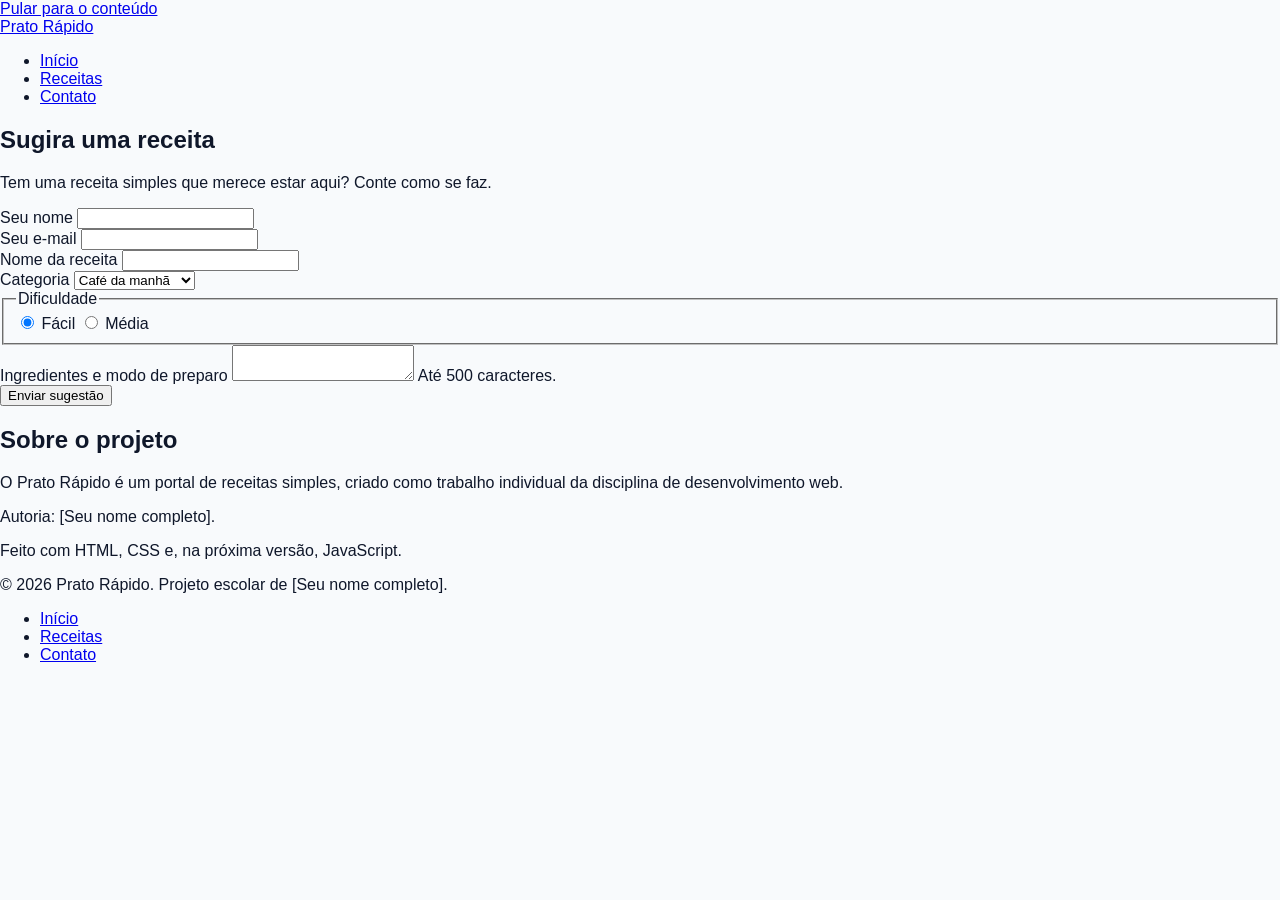
==== contato.html @ 252219af "feat: adicionar arquivo index.html e páginas HTML do site" ====
<!doctype html>
<html lang="pt-BR">
  <head>
    <meta charset="UTF-8" />
    <meta
      name="viewport"
      content="width=device-width, initial-scale=1.0"
    />
    <title>Contato — Prato Rápido</title>
    <meta
      name="description"
      content="Sugira uma receita para o Prato Rápido e conheça o projeto."
    />
    <link
      rel="preconnect"
      href="https://fonts.googleapis.com"
    />
    <link
      rel="preconnect"
      href="https://fonts.gstatic.com"
      crossorigin
    />
    <link
      href="https://fonts.googleapis.com/css2?family=Bricolage+Grotesque:opsz,wght@12..96,500..800&family=DM+Sans:wght@400;500;700&display=swap"
      rel="stylesheet"
    />
    <link
      rel="stylesheet"
      href="/css/global.css"
    />
  </head>
  <body>
    <a
      class="skip-link"
      href="#conteudo"
      >Pular para o conteúdo</a
    >

    <header class="site-header">
      <div class="container header-inner">
        <a
          href="index.html"
          class="logo"
          >Prato Rápido</a
        >
        <nav
          class="main-nav"
          aria-label="Principal"
        >
          <ul>
            <li><a href="index.html">Início</a></li>
            <li><a href="receitas.html">Receitas</a></li>
            <li>
              <a
                href="contato.html"
                aria-current="page"
                >Contato</a
              >
            </li>
          </ul>
        </nav>
      </div>
    </header>

    <main id="conteudo">
      <section
        class="page-head"
        aria-labelledby="contato-titulo"
      >
        <div class="container">
          <h1 id="contato-titulo">Sugira uma receita</h1>
          <p>
            Tem uma receita simples que merece estar aqui? Conte como se faz.
          </p>
        </div>
      </section>

      <section
        class="section section-tight"
        aria-label="Formulário e informações do projeto"
      >
        <div class="container contact-layout">
          <form
            class="contact-form"
            action="#"
            method="post"
          >
            <div class="field">
              <label for="nome">Seu nome</label>
              <input
                type="text"
                id="nome"
                name="nome"
                autocomplete="name"
                required
              />
            </div>

            <div class="field">
              <label for="email">Seu e-mail</label>
              <input
                type="email"
                id="email"
                name="email"
                autocomplete="email"
                required
              />
            </div>

            <div class="field">
              <label for="receita">Nome da receita</label>
              <input
                type="text"
                id="receita"
                name="receita"
                required
              />
            </div>

            <div class="field">
              <label for="categoria">Categoria</label>
              <select
                id="categoria"
                name="categoria"
              >
                <option value="cafe">Café da manhã</option>
                <option value="principais">Pratos principais</option>
                <option value="lanches">Lanches</option>
                <option value="sobremesas">Sobremesas</option>
              </select>
            </div>

            <fieldset class="field">
              <legend>Dificuldade</legend>
              <div class="radio-group">
                <label
                  ><input
                    type="radio"
                    name="dificuldade"
                    value="facil"
                    checked
                  />
                  Fácil</label
                >
                <label
                  ><input
                    type="radio"
                    name="dificuldade"
                    value="media"
                  />
                  Média</label
                >
              </div>
            </fieldset>

            <div class="field">
              <label for="mensagem">Ingredientes e modo de preparo</label>
              <textarea
                id="mensagem"
                name="mensagem"
                maxlength="500"
                required
              ></textarea>
              <span class="field-hint">Até 500 caracteres.</span>
            </div>

            <button
              type="submit"
              class="btn"
            >
              Enviar sugestão
            </button>
          </form>

          <aside
            class="about-box"
            aria-labelledby="sobre-titulo"
          >
            <h2 id="sobre-titulo">Sobre o projeto</h2>
            <p>
              O Prato Rápido é um portal de receitas simples, criado como
              trabalho individual da disciplina de desenvolvimento web.
            </p>
            <p>Autoria: [Seu nome completo].</p>
            <p>Feito com HTML, CSS e, na próxima versão, JavaScript.</p>
          </aside>
        </div>
      </section>
    </main>

    <footer class="site-footer">
      <div class="container footer-inner">
        <p>&copy; 2026 Prato Rápido. Projeto escolar de [Seu nome completo].</p>
        <nav
          class="footer-nav"
          aria-label="Rodapé"
        >
          <ul>
            <li><a href="index.html">Início</a></li>
            <li><a href="receitas.html">Receitas</a></li>
            <li><a href="contato.html">Contato</a></li>
          </ul>
        </nav>
      </div>
    </footer>
  </body>
</html>
---- css/global.css ----
:root {
  --color-background: #f8fafc;
  --color-text: #0f172a;
  --color-primary: #2563eb;
}

html {
  font-size: 100%;
}

body {
  margin: 0;
  color: var(--color-text);
  background-color: var(--color-background);
  font-family: Arial, Helvetica, sans-serif;
}
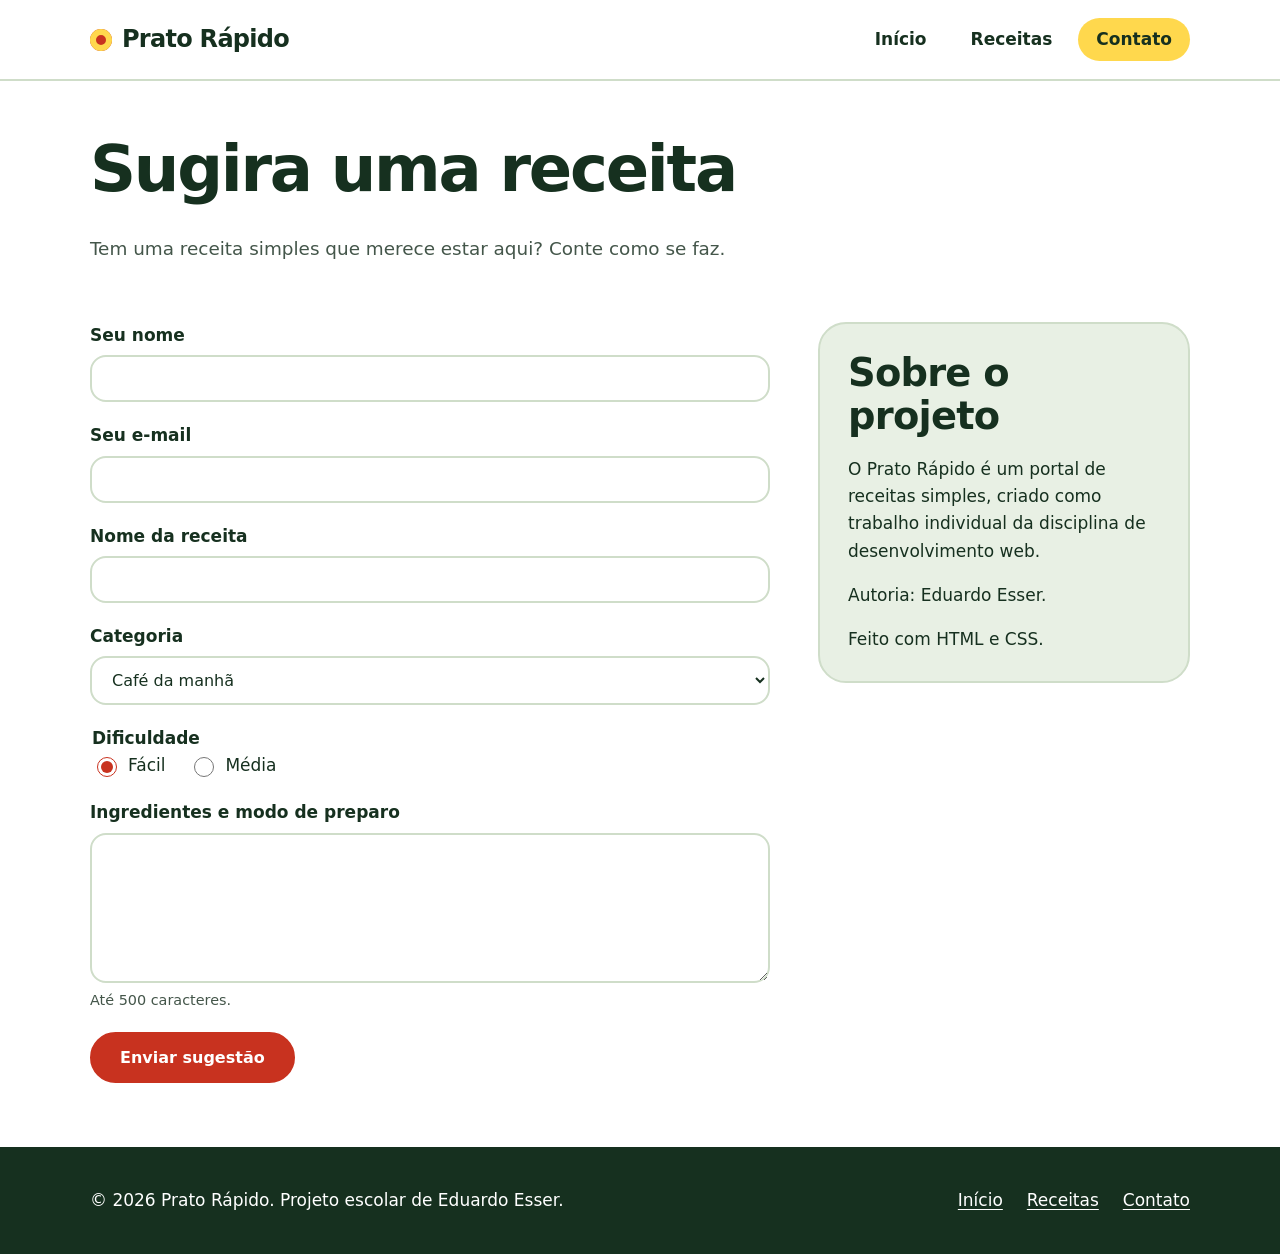
==== commit d9e5906c: "feat: adiciona imagens aos arquivos HTML" ====
--- a/contato.html
+++ b/contato.html
@@ -181,8 +181,8 @@
               O Prato Rápido é um portal de receitas simples, criado como
               trabalho individual da disciplina de desenvolvimento web.
             </p>
-            <p>Autoria: [Seu nome completo].</p>
-            <p>Feito com HTML, CSS e, na próxima versão, JavaScript.</p>
+            <p>Autoria: Eduardo Esser.</p>
+            <p>Feito com HTML e CSS.</p>
           </aside>
         </div>
       </section>
@@ -190,7 +190,7 @@
 
     <footer class="site-footer">
       <div class="container footer-inner">
-        <p>&copy; 2026 Prato Rápido. Projeto escolar de [Seu nome completo].</p>
+        <p>&copy; 2026 Prato Rápido. Projeto escolar de Eduardo Esser.</p>
         <nav
           class="footer-nav"
           aria-label="Rodapé"
--- a/css/global.css
+++ b/css/global.css
@@ -1,16 +1,624 @@
+/* ===========================================================
+   PRATO RÁPIDO — global.css (Versão 1: HTML + CSS)
+   Layouts feitos com Flexbox.
+   =========================================================== */
+
+/* ---------- 1. Tokens ---------- */
 :root {
-  --color-background: #f8fafc;
-  --color-text: #0f172a;
-  --color-primary: #2563eb;
-}
-
-html {
-  font-size: 100%;
+  --leaf: #16301f; /* texto e rodapé */
+  --leaf-soft: #44564a; /* texto secundário */
+  --tomato: #c8321f; /* ações (contraste 5,3:1 com branco) */
+  --tomato-dark: #a82616;
+  --lemon: #ffd84d; /* selo de tempo e dica */
+  --sage: #e8f0e4; /* faixas de fundo */
+  --sage-line: #cfddc9; /* bordas */
+  --white: #ffffff;
+
+  --font-display: 'Bricolage Grotesque', 'Trebuchet MS', system-ui, sans-serif;
+  --font-body: 'DM Sans', system-ui, -apple-system, 'Segoe UI', sans-serif;
+
+  --radius-lg: 28px;
+  --radius-md: 16px;
+  --gap: 24px;
+  --max: 1100px;
+}
+
+/* ---------- 2. Base ---------- */
+*,
+*::before,
+*::after {
+  box-sizing: border-box;
 }
 
 body {
   margin: 0;
-  color: var(--color-text);
-  background-color: var(--color-background);
-  font-family: Arial, Helvetica, sans-serif;
-}
+  font-family: var(--font-body);
+  font-size: 1.0625rem;
+  line-height: 1.6;
+  color: var(--leaf);
+  background: var(--white);
+}
+
+img {
+  max-width: 100%;
+  height: auto;
+  display: block;
+}
+figure {
+  margin: 0;
+}
+ul,
+ol {
+  margin: 0;
+  padding: 0;
+}
+p {
+  margin: 0 0 1em;
+}
+
+h1,
+h2,
+h3,
+h4 {
+  font-family: var(--font-display);
+  line-height: 1.1;
+  letter-spacing: -0.02em;
+  margin: 0 0 0.5em;
+}
+h1 {
+  font-size: clamp(2.3rem, 6vw, 4rem);
+  font-weight: 800;
+  letter-spacing: -0.035em;
+  line-height: 1.02;
+}
+h2 {
+  font-size: clamp(1.7rem, 3.5vw, 2.4rem);
+  font-weight: 700;
+}
+h3 {
+  font-size: 1.35rem;
+  font-weight: 700;
+}
+h4 {
+  font-size: 1.05rem;
+  font-weight: 700;
+  letter-spacing: 0;
+  margin-bottom: 0.35em;
+}
+
+a {
+  color: var(--tomato);
+  text-underline-offset: 3px;
+}
+a:hover {
+  color: var(--tomato-dark);
+}
+
+:focus-visible {
+  outline: 3px solid var(--tomato);
+  outline-offset: 3px;
+  border-radius: 4px;
+}
+
+.container {
+  width: min(100% - 48px, var(--max));
+  margin-inline: auto;
+}
+
+.skip-link {
+  position: absolute;
+  left: 16px;
+  top: -80px;
+  background: var(--leaf);
+  color: var(--white);
+  padding: 10px 16px;
+  border-radius: var(--radius-md);
+  z-index: 100;
+}
+.skip-link:focus {
+  top: 12px;
+  color: var(--white);
+}
+
+/* ---------- 3. Cabeçalho e menu (Flexbox) ---------- */
+.site-header {
+  background: var(--white);
+  border-bottom: 2px solid var(--sage-line);
+}
+.header-inner {
+  display: flex;
+  align-items: center;
+  justify-content: space-between;
+  flex-wrap: wrap;
+  gap: 12px 32px;
+  padding-block: 18px;
+}
+.logo {
+  display: flex;
+  align-items: center;
+  gap: 10px;
+  font-family: var(--font-display);
+  font-weight: 800;
+  font-size: 1.5rem;
+  letter-spacing: -0.03em;
+  color: var(--leaf);
+  text-decoration: none;
+}
+.logo::before {
+  content: '';
+  width: 22px;
+  height: 22px;
+  border-radius: 50%;
+  background: var(--tomato);
+  box-shadow: inset 0 0 0 6px var(--lemon);
+}
+.logo:hover {
+  color: var(--leaf);
+}
+
+.main-nav ul {
+  display: flex;
+  flex-wrap: wrap;
+  gap: 8px;
+  list-style: none;
+}
+.main-nav a {
+  display: block;
+  padding: 8px 18px;
+  border-radius: 999px;
+  font-weight: 700;
+  color: var(--leaf);
+  text-decoration: none;
+  transition: background-color 0.15s ease;
+}
+.main-nav a:hover {
+  background: var(--sage);
+  color: var(--leaf);
+}
+.main-nav a[aria-current='page'] {
+  background: var(--lemon);
+}
+
+/* ---------- 4. Botões ---------- */
+.btn {
+  display: inline-block;
+  padding: 14px 28px;
+  border: 2px solid var(--tomato);
+  border-radius: 999px;
+  background: var(--tomato);
+  color: var(--white);
+  font-family: var(--font-body);
+  font-size: 1rem;
+  font-weight: 700;
+  text-decoration: none;
+  cursor: pointer;
+  transition:
+    background-color 0.15s ease,
+    border-color 0.15s ease;
+}
+.btn:hover {
+  background: var(--tomato-dark);
+  border-color: var(--tomato-dark);
+  color: var(--white);
+}
+
+/* ---------- 5. Hero ---------- */
+.hero {
+  padding-block: 56px 72px;
+}
+.hero-inner {
+  display: flex;
+  align-items: center;
+  gap: 48px;
+}
+.hero-text {
+  flex: 1 1 50%;
+}
+.hero-text p {
+  max-width: 38ch;
+  color: var(--leaf-soft);
+  font-size: 1.2rem;
+}
+.hero-media {
+  flex: 1 1 50%;
+}
+.hero-media img {
+  width: 100%;
+  aspect-ratio: 4 / 3;
+  object-fit: cover;
+  border-radius: var(--radius-lg);
+  background: var(--sage);
+}
+
+/* ---------- 6. Seções ---------- */
+.section {
+  padding-block: 64px;
+}
+.band {
+  background: var(--sage);
+}
+.section-intro {
+  max-width: 56ch;
+  color: var(--leaf-soft);
+  margin-bottom: 40px;
+}
+
+/* ---------- 7. Cards de receita (Flexbox) ---------- */
+.cards {
+  display: flex;
+  flex-wrap: wrap;
+  align-items: flex-start;
+  gap: 48px var(--gap);
+  list-style: none;
+}
+.card {
+  flex: 1 1 300px;
+  max-width: 520px;
+  display: flex;
+  flex-direction: column;
+  background: var(--white);
+  border: 2px solid var(--sage-line);
+  border-radius: var(--radius-lg);
+}
+.card-media {
+  position: relative;
+}
+.card-media img {
+  width: 100%;
+  aspect-ratio: 4 / 3;
+  object-fit: cover;
+  border-radius: calc(var(--radius-lg) - 2px) calc(var(--radius-lg) - 2px) 0 0;
+  background: var(--sage);
+}
+
+/* selo de tempo: elemento de assinatura do portal */
+.badge {
+  position: absolute;
+  left: 20px;
+  bottom: -30px;
+  width: 76px;
+  height: 76px;
+  display: flex;
+  flex-direction: column;
+  align-items: center;
+  justify-content: center;
+  border-radius: 50%;
+  background: var(--lemon);
+  border: 3px solid var(--white);
+  color: var(--leaf);
+  font-size: 0.8rem;
+  font-weight: 700;
+  line-height: 1;
+}
+.badge strong {
+  font-family: var(--font-display);
+  font-size: 1.7rem;
+  font-weight: 800;
+  letter-spacing: -0.03em;
+}
+
+.card-body {
+  display: flex;
+  flex-direction: column;
+  flex: 1;
+  padding: 44px 24px 24px;
+}
+.card-body h3 {
+  margin-bottom: 0.3em;
+}
+.card-body h3 a {
+  color: var(--leaf);
+  text-decoration: none;
+}
+.card-body h3 a:hover {
+  color: var(--tomato);
+  text-decoration: underline;
+}
+.card-body > p {
+  color: var(--leaf-soft);
+}
+
+.meta {
+  display: flex;
+  flex-wrap: wrap;
+  gap: 8px;
+  list-style: none;
+  margin-bottom: 16px;
+}
+.meta li {
+  padding: 4px 12px;
+  border-radius: 999px;
+  background: var(--sage);
+  font-size: 0.9rem;
+  font-weight: 500;
+}
+
+/* ingredientes e preparo (details/summary: HTML puro) */
+details {
+  margin-top: 4px;
+}
+summary {
+  display: inline-block;
+  padding: 10px 20px;
+  border: 2px solid var(--leaf);
+  border-radius: 999px;
+  font-weight: 700;
+  cursor: pointer;
+  list-style: none;
+  transition: background-color 0.15s ease;
+}
+summary::-webkit-details-marker {
+  display: none;
+}
+summary:hover {
+  background: var(--lemon);
+}
+details[open] summary {
+  background: var(--leaf);
+  color: var(--white);
+}
+details[open] summary:hover {
+  background: var(--leaf);
+}
+.recipe-steps {
+  padding-top: 20px;
+}
+.recipe-steps ul,
+.recipe-steps ol {
+  padding-left: 1.3em;
+  margin-bottom: 16px;
+}
+.recipe-steps li {
+  margin-bottom: 6px;
+}
+.recipe-steps li::marker {
+  color: var(--tomato);
+  font-weight: 700;
+}
+
+/* ---------- 8. Categorias (chips) ---------- */
+.chips {
+  display: flex;
+  flex-wrap: wrap;
+  gap: 12px;
+  list-style: none;
+}
+.chips a {
+  display: block;
+  padding: 14px 26px;
+  border: 2px solid var(--leaf);
+  border-radius: 999px;
+  background: var(--white);
+  color: var(--leaf);
+  font-weight: 700;
+  text-decoration: none;
+  transition: background-color 0.15s ease;
+}
+.chips a:hover {
+  background: var(--lemon);
+  color: var(--leaf);
+}
+
+/* ---------- 9. Dica rápida (aside) ---------- */
+.tip {
+  display: flex;
+  align-items: center;
+  gap: 24px;
+  padding: 32px;
+  border-radius: var(--radius-lg);
+  background: var(--lemon);
+}
+.tip h2 {
+  font-size: 1.5rem;
+  margin: 0;
+  flex: 0 0 auto;
+}
+.tip p {
+  margin: 0;
+  flex: 1 1 auto;
+  max-width: 60ch;
+}
+
+/* ---------- 10. Página de receitas ---------- */
+.page-head {
+  padding-block: 56px 32px;
+}
+.page-head p {
+  max-width: 56ch;
+  color: var(--leaf-soft);
+  font-size: 1.15rem;
+}
+.category-nav {
+  padding-bottom: 8px;
+}
+.category-block {
+  padding-block: 40px;
+}
+.category-block + .category-block {
+  border-top: 2px solid var(--sage-line);
+}
+.category-block h2 {
+  margin-bottom: 32px;
+}
+
+/* ---------- 11. Contato (Flexbox) ---------- */
+.contact-layout {
+  display: flex;
+  align-items: flex-start;
+  gap: 48px;
+}
+.contact-form {
+  flex: 1 1 60%;
+}
+.about-box {
+  flex: 1 1 32%;
+  padding: 28px;
+  border: 2px solid var(--sage-line);
+  border-radius: var(--radius-lg);
+  background: var(--sage);
+}
+.about-box p:last-child {
+  margin-bottom: 0;
+}
+
+.field {
+  display: flex;
+  flex-direction: column;
+  gap: 6px;
+  margin-bottom: 20px;
+  border: 0;
+  padding: 0;
+}
+.field label,
+.field legend {
+  font-weight: 700;
+  padding: 0;
+}
+.field input[type='text'],
+.field input[type='email'],
+.field select,
+.field textarea {
+  width: 100%;
+  padding: 12px 16px;
+  border: 2px solid var(--sage-line);
+  border-radius: var(--radius-md);
+  background: var(--white);
+  font-family: var(--font-body);
+  font-size: 1rem;
+  color: var(--leaf);
+}
+.field textarea {
+  min-height: 150px;
+  resize: vertical;
+}
+.field input:hover,
+.field select:hover,
+.field textarea:hover {
+  border-color: var(--leaf-soft);
+}
+.field input:focus,
+.field select:focus,
+.field textarea:focus {
+  outline: 3px solid var(--lemon);
+  border-color: var(--leaf);
+}
+.field-hint {
+  font-size: 0.9rem;
+  color: var(--leaf-soft);
+}
+.radio-group {
+  display: flex;
+  flex-wrap: wrap;
+  gap: 8px 24px;
+}
+.radio-group label {
+  display: flex;
+  align-items: center;
+  gap: 8px;
+  font-weight: 500;
+}
+.radio-group input {
+  width: 20px;
+  height: 20px;
+  accent-color: var(--tomato);
+}
+
+/* ---------- 12. Rodapé ---------- */
+.site-footer {
+  background: var(--leaf);
+  color: var(--white);
+  padding-block: 40px;
+}
+.footer-inner {
+  display: flex;
+  flex-wrap: wrap;
+  justify-content: space-between;
+  align-items: center;
+  gap: 16px 32px;
+}
+.footer-inner p {
+  margin: 0;
+}
+.footer-nav ul {
+  display: flex;
+  flex-wrap: wrap;
+  gap: 8px 24px;
+  list-style: none;
+}
+.site-footer a {
+  color: var(--white);
+  text-underline-offset: 3px;
+}
+.site-footer a:hover {
+  color: var(--lemon);
+}
+.site-footer :focus-visible {
+  outline-color: var(--lemon);
+}
+
+/* ---------- 13. Responsivo ---------- */
+@media (max-width: 900px) {
+  .hero-inner {
+    flex-direction: column;
+    align-items: stretch;
+    gap: 32px;
+  }
+  .contact-layout {
+    flex-direction: column;
+    align-items: stretch;
+  }
+  .tip {
+    flex-direction: column;
+    align-items: flex-start;
+    gap: 12px;
+  }
+}
+
+@media (max-width: 600px) {
+  body {
+    font-size: 1rem;
+  }
+  .container {
+    width: min(100% - 32px, var(--max));
+  }
+  .hero {
+    padding-block: 32px 48px;
+  }
+  .section {
+    padding-block: 48px;
+  }
+  .header-inner {
+    justify-content: center;
+  }
+  .main-nav a {
+    padding: 8px 14px;
+  }
+  .card {
+    max-width: none;
+  }
+  .footer-inner {
+    flex-direction: column;
+    align-items: flex-start;
+  }
+}
+
+@media (prefers-reduced-motion: reduce) {
+  * {
+    transition: none !important;
+  }
+}
+
+/* article dentro do card */
+.card-article {
+  display: flex;
+  flex-direction: column;
+  flex: 1;
+}
+
+.section-tight {
+  padding-top: 8px;
+}
+
+.tip-wrap {
+  padding-bottom: 64px;
+}
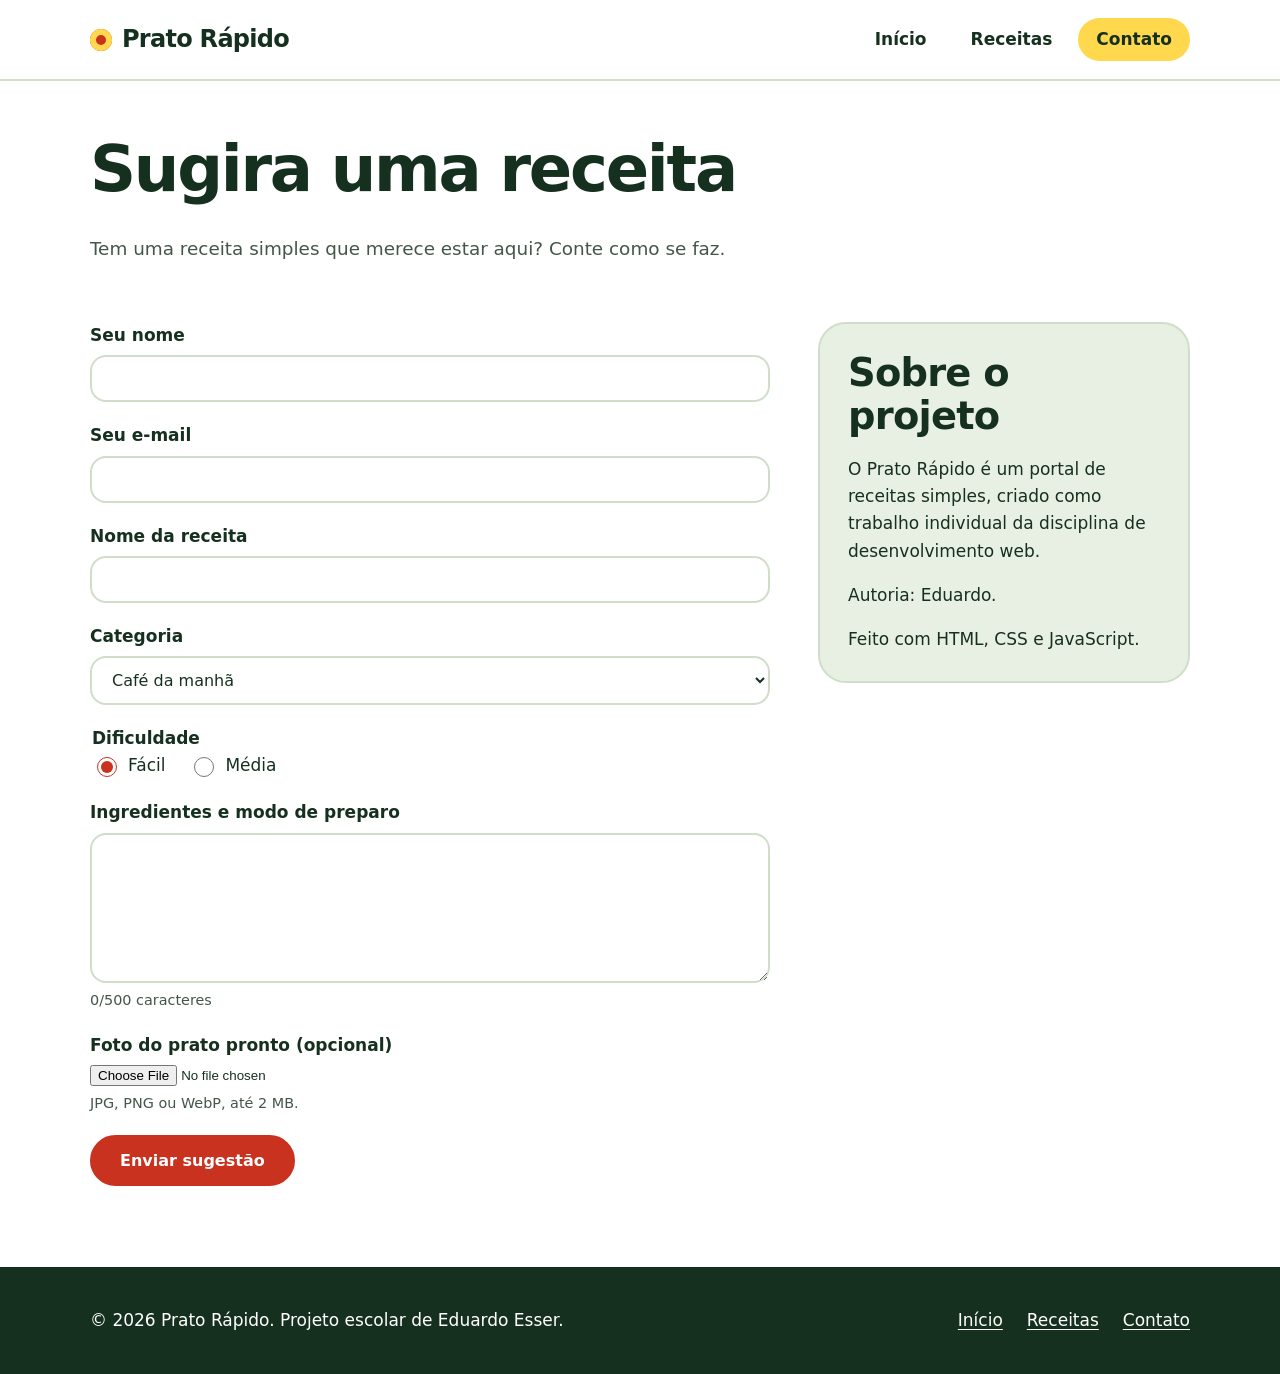
==== commit 786ed889: "refactor(html): reorganizar tags semânticas nas páginas html" ====
--- a/contato.html
+++ b/contato.html
@@ -26,7 +26,7 @@
     />
     <link
       rel="stylesheet"
-      href="/css/global.css"
+      href="css/style.css"
     />
   </head>
   <body>
@@ -82,8 +82,11 @@
         <div class="container contact-layout">
           <form
             class="contact-form"
+            id="contact-form"
             action="#"
             method="post"
+            enctype="multipart/form-data"
+            novalidate
           >
             <div class="field">
               <label for="nome">Seu nome</label>
@@ -161,7 +164,39 @@
                 maxlength="500"
                 required
               ></textarea>
-              <span class="field-hint">Até 500 caracteres.</span>
+              <span class="field-hint"
+                ><span id="contador">0</span>/500 caracteres</span
+              >
+            </div>
+
+            <div class="field">
+              <label for="foto">Foto do prato pronto (opcional)</label>
+              <input
+                type="file"
+                id="foto"
+                name="foto"
+                accept="image/jpeg,image/png,image/webp"
+              />
+              <span class="field-hint">JPG, PNG ou WebP, até 2 MB.</span>
+              <div
+                class="photo-preview"
+                id="foto-preview"
+                hidden
+              >
+                <img
+                  id="foto-img"
+                  alt="Pré-visualização da foto escolhida"
+                  width="320"
+                  height="240"
+                />
+                <button
+                  type="button"
+                  class="link-btn"
+                  id="foto-remover"
+                >
+                  Remover foto
+                </button>
+              </div>
             </div>
 
             <button
@@ -170,6 +205,12 @@
             >
               Enviar sugestão
             </button>
+            <p
+              class="form-feedback"
+              id="contact-feedback"
+              role="status"
+              aria-live="polite"
+            ></p>
           </form>
 
           <aside
@@ -181,8 +222,8 @@
               O Prato Rápido é um portal de receitas simples, criado como
               trabalho individual da disciplina de desenvolvimento web.
             </p>
-            <p>Autoria: Eduardo Esser.</p>
-            <p>Feito com HTML e CSS.</p>
+            <p>Autoria: Eduardo.</p>
+            <p>Feito com HTML, CSS e JavaScript.</p>
           </aside>
         </div>
       </section>
@@ -203,5 +244,10 @@
         </nav>
       </div>
     </footer>
+
+    <script
+      src="script.js"
+      defer
+    ></script>
   </body>
 </html>
--- a/css/style.css
+++ b/css/style.css
@@ -0,0 +1,601 @@
+/* ---------- 1. Cores e tipografia (valores diretos) ---------- */
+
+/* ---------- 2. Base ---------- */
+*,
+*::before,
+*::after {
+  box-sizing: border-box;
+}
+
+body {
+  margin: 0;
+  font-family: 'DM Sans', system-ui, -apple-system, 'Segoe UI', sans-serif;
+  font-size: 1.0625rem;
+  line-height: 1.6;
+  color: #16301f;
+  background: #ffffff;
+}
+
+img {
+  max-width: 100%;
+  height: auto;
+  display: block;
+}
+figure {
+  margin: 0;
+}
+ul,
+ol {
+  margin: 0;
+  padding: 0;
+}
+p {
+  margin: 0 0 1em;
+}
+
+h1,
+h2,
+h3,
+h4 {
+  font-family: 'Bricolage Grotesque', 'Trebuchet MS', system-ui, sans-serif;
+  line-height: 1.1;
+  letter-spacing: -0.02em;
+  margin: 0 0 0.5em;
+}
+h1 {
+  font-size: clamp(2.3rem, 6vw, 4rem);
+  font-weight: 800;
+  letter-spacing: -0.035em;
+  line-height: 1.02;
+}
+h2 {
+  font-size: clamp(1.7rem, 3.5vw, 2.4rem);
+  font-weight: 700;
+}
+h3 {
+  font-size: 1.35rem;
+  font-weight: 700;
+}
+h4 {
+  font-size: 1.05rem;
+  font-weight: 700;
+  letter-spacing: 0;
+  margin-bottom: 0.35em;
+}
+
+a {
+  color: #c8321f;
+  text-underline-offset: 3px;
+}
+a:hover {
+  color: #a82616;
+}
+
+:focus-visible {
+  outline: 3px solid #c8321f;
+  outline-offset: 3px;
+  border-radius: 4px;
+}
+
+.container {
+  width: min(100% - 48px, 1100px);
+  margin-inline: auto;
+}
+
+.skip-link {
+  position: absolute;
+  left: 16px;
+  top: -80px;
+  background: #16301f;
+  color: #ffffff;
+  padding: 10px 16px;
+  border-radius: 16px;
+  z-index: 100;
+}
+.skip-link:focus {
+  top: 12px;
+  color: #ffffff;
+}
+
+/* ---------- 3. Cabeçalho e menu (Flexbox) ---------- */
+.site-header {
+  background: #ffffff;
+  border-bottom: 2px solid #cfddc9;
+}
+.header-inner {
+  display: flex;
+  align-items: center;
+  justify-content: space-between;
+  flex-wrap: wrap;
+  gap: 12px 32px;
+  padding-block: 18px;
+}
+.logo {
+  display: flex;
+  align-items: center;
+  gap: 10px;
+  font-family: 'Bricolage Grotesque', 'Trebuchet MS', system-ui, sans-serif;
+  font-weight: 800;
+  font-size: 1.5rem;
+  letter-spacing: -0.03em;
+  color: #16301f;
+  text-decoration: none;
+}
+.logo::before {
+  content: '';
+  width: 22px;
+  height: 22px;
+  border-radius: 50%;
+  background: #c8321f;
+  box-shadow: inset 0 0 0 6px #ffd84d;
+}
+.logo:hover {
+  color: #16301f;
+}
+
+.main-nav ul {
+  display: flex;
+  flex-wrap: wrap;
+  gap: 8px;
+  list-style: none;
+}
+.main-nav a {
+  display: block;
+  padding: 8px 18px;
+  border-radius: 999px;
+  font-weight: 700;
+  color: #16301f;
+  text-decoration: none;
+  transition: background-color 0.15s ease;
+}
+.main-nav a:hover {
+  background: #e8f0e4;
+  color: #16301f;
+}
+.main-nav a[aria-current='page'] {
+  background: #ffd84d;
+}
+
+/* ---------- 4. Botões ---------- */
+.btn {
+  display: inline-block;
+  padding: 14px 28px;
+  border: 2px solid #c8321f;
+  border-radius: 999px;
+  background: #c8321f;
+  color: #ffffff;
+  font-family: 'DM Sans', system-ui, -apple-system, 'Segoe UI', sans-serif;
+  font-size: 1rem;
+  font-weight: 700;
+  text-decoration: none;
+  cursor: pointer;
+  transition:
+    background-color 0.15s ease,
+    border-color 0.15s ease;
+}
+.btn:hover {
+  background: #a82616;
+  border-color: #a82616;
+  color: #ffffff;
+}
+
+/* ---------- 5. Hero ---------- */
+.hero {
+  padding-block: 56px 72px;
+}
+.hero-inner {
+  display: flex;
+  align-items: center;
+  gap: 48px;
+}
+.hero-text {
+  flex: 1 1 50%;
+}
+.hero-text p {
+  max-width: 38ch;
+  color: #44564a;
+  font-size: 1.2rem;
+}
+.hero-media {
+  flex: 1 1 50%;
+}
+.hero-media img {
+  width: 100%;
+  aspect-ratio: 4 / 3;
+  object-fit: cover;
+  border-radius: 28px;
+  background: #e8f0e4;
+}
+
+/* ---------- 6. Seções ---------- */
+.section {
+  padding-block: 64px;
+}
+.band {
+  background: #e8f0e4;
+}
+.section-intro {
+  max-width: 56ch;
+  color: #44564a;
+  margin-bottom: 40px;
+}
+
+/* ---------- 7. Cards de receita (Flexbox) ---------- */
+.cards {
+  display: flex;
+  flex-wrap: wrap;
+  align-items: flex-start;
+  gap: 48px 24px;
+  list-style: none;
+}
+.card {
+  flex: 1 1 300px;
+  max-width: 520px;
+  display: flex;
+  flex-direction: column;
+  background: #ffffff;
+  border: 2px solid #cfddc9;
+  border-radius: 28px;
+}
+.card-media {
+  position: relative;
+}
+.card-media img {
+  width: 100%;
+  aspect-ratio: 4 / 3;
+  object-fit: cover;
+  border-radius: calc(28px - 2px) calc(28px - 2px) 0 0;
+  background: #e8f0e4;
+}
+
+/* selo de tempo: elemento de assinatura do portal */
+.badge {
+  position: absolute;
+  left: 20px;
+  bottom: -30px;
+  width: 76px;
+  height: 76px;
+  display: flex;
+  flex-direction: column;
+  align-items: center;
+  justify-content: center;
+  border-radius: 50%;
+  background: #ffd84d;
+  border: 3px solid #ffffff;
+  color: #16301f;
+  font-size: 0.8rem;
+  font-weight: 700;
+  line-height: 1;
+}
+.badge strong {
+  font-family: 'Bricolage Grotesque', 'Trebuchet MS', system-ui, sans-serif;
+  font-size: 1.7rem;
+  font-weight: 800;
+  letter-spacing: -0.03em;
+}
+
+.card-body {
+  display: flex;
+  flex-direction: column;
+  flex: 1;
+  padding: 44px 24px 24px;
+}
+.card-body h3 {
+  margin-bottom: 0.3em;
+}
+.card-body h3 a {
+  color: #16301f;
+  text-decoration: none;
+}
+.card-body h3 a:hover {
+  color: #c8321f;
+  text-decoration: underline;
+}
+.card-body > p {
+  color: #44564a;
+}
+
+.meta {
+  display: flex;
+  flex-wrap: wrap;
+  gap: 8px;
+  list-style: none;
+  margin-bottom: 16px;
+}
+.meta li {
+  padding: 4px 12px;
+  border-radius: 999px;
+  background: #e8f0e4;
+  font-size: 0.9rem;
+  font-weight: 500;
+}
+
+/* ingredientes e preparo (details/summary: HTML puro) */
+details {
+  margin-top: 4px;
+}
+summary {
+  display: inline-block;
+  padding: 10px 20px;
+  border: 2px solid #16301f;
+  border-radius: 999px;
+  font-weight: 700;
+  cursor: pointer;
+  list-style: none;
+  transition: background-color 0.15s ease;
+}
+summary::-webkit-details-marker {
+  display: none;
+}
+summary:hover {
+  background: #ffd84d;
+}
+details[open] summary {
+  background: #16301f;
+  color: #ffffff;
+}
+details[open] summary:hover {
+  background: #16301f;
+}
+.recipe-steps {
+  padding-top: 20px;
+}
+.recipe-steps ul,
+.recipe-steps ol {
+  padding-left: 1.3em;
+  margin-bottom: 16px;
+}
+.recipe-steps li {
+  margin-bottom: 6px;
+}
+.recipe-steps li::marker {
+  color: #c8321f;
+  font-weight: 700;
+}
+
+/* ---------- 8. Categorias (chips) ---------- */
+.chips {
+  display: flex;
+  flex-wrap: wrap;
+  gap: 12px;
+  list-style: none;
+}
+.chips a {
+  display: block;
+  padding: 14px 26px;
+  border: 2px solid #16301f;
+  border-radius: 999px;
+  background: #ffffff;
+  color: #16301f;
+  font-weight: 700;
+  text-decoration: none;
+  transition: background-color 0.15s ease;
+}
+.chips a:hover {
+  background: #ffd84d;
+  color: #16301f;
+}
+
+/* ---------- 9. Dica rápida (aside) ---------- */
+.tip {
+  display: flex;
+  align-items: center;
+  gap: 24px;
+  padding: 32px;
+  border-radius: 28px;
+  background: #ffd84d;
+}
+.tip h2 {
+  font-size: 1.5rem;
+  margin: 0;
+  flex: 0 0 auto;
+}
+.tip p {
+  margin: 0;
+  flex: 1 1 auto;
+  max-width: 60ch;
+}
+
+/* ---------- 10. Página de receitas ---------- */
+.page-head {
+  padding-block: 56px 32px;
+}
+.page-head p {
+  max-width: 56ch;
+  color: #44564a;
+  font-size: 1.15rem;
+}
+.category-nav {
+  padding-bottom: 8px;
+}
+.category-block {
+  padding-block: 40px;
+}
+.category-block + .category-block {
+  border-top: 2px solid #cfddc9;
+}
+.category-block h2 {
+  margin-bottom: 32px;
+}
+
+/* ---------- 11. Contato (Flexbox) ---------- */
+.contact-layout {
+  display: flex;
+  align-items: flex-start;
+  gap: 48px;
+}
+.contact-form {
+  flex: 1 1 60%;
+}
+.about-box {
+  flex: 1 1 32%;
+  padding: 28px;
+  border: 2px solid #cfddc9;
+  border-radius: 28px;
+  background: #e8f0e4;
+}
+.about-box p:last-child {
+  margin-bottom: 0;
+}
+
+.field {
+  display: flex;
+  flex-direction: column;
+  gap: 6px;
+  margin-bottom: 20px;
+  border: 0;
+  padding: 0;
+}
+.field label,
+.field legend {
+  font-weight: 700;
+  padding: 0;
+}
+.field input[type='text'],
+.field input[type='email'],
+.field select,
+.field textarea {
+  width: 100%;
+  padding: 12px 16px;
+  border: 2px solid #cfddc9;
+  border-radius: 16px;
+  background: #ffffff;
+  font-family: 'DM Sans', system-ui, -apple-system, 'Segoe UI', sans-serif;
+  font-size: 1rem;
+  color: #16301f;
+}
+.field textarea {
+  min-height: 150px;
+  resize: vertical;
+}
+.field input:hover,
+.field select:hover,
+.field textarea:hover {
+  border-color: #44564a;
+}
+.field input:focus,
+.field select:focus,
+.field textarea:focus {
+  outline: 3px solid #ffd84d;
+  border-color: #16301f;
+}
+.field-hint {
+  font-size: 0.9rem;
+  color: #44564a;
+}
+.radio-group {
+  display: flex;
+  flex-wrap: wrap;
+  gap: 8px 24px;
+}
+.radio-group label {
+  display: flex;
+  align-items: center;
+  gap: 8px;
+  font-weight: 500;
+}
+.radio-group input {
+  width: 20px;
+  height: 20px;
+  accent-color: #c8321f;
+}
+
+/* ---------- 12. Rodapé ---------- */
+.site-footer {
+  background: #16301f;
+  color: #ffffff;
+  padding-block: 40px;
+}
+.footer-inner {
+  display: flex;
+  flex-wrap: wrap;
+  justify-content: space-between;
+  align-items: center;
+  gap: 16px 32px;
+}
+.footer-inner p {
+  margin: 0;
+}
+.footer-nav ul {
+  display: flex;
+  flex-wrap: wrap;
+  gap: 8px 24px;
+  list-style: none;
+}
+.site-footer a {
+  color: #ffffff;
+  text-underline-offset: 3px;
+}
+.site-footer a:hover {
+  color: #ffd84d;
+}
+.site-footer :focus-visible {
+  outline-color: #ffd84d;
+}
+
+/* ---------- 13. Responsivo ---------- */
+@media (max-width: 900px) {
+  .hero-inner {
+    flex-direction: column;
+    align-items: stretch;
+    gap: 32px;
+  }
+  .contact-layout {
+    flex-direction: column;
+    align-items: stretch;
+  }
+  .tip {
+    flex-direction: column;
+    align-items: flex-start;
+    gap: 12px;
+  }
+}
+
+@media (max-width: 600px) {
+  body {
+    font-size: 1rem;
+  }
+  .container {
+    width: min(100% - 32px, 1100px);
+  }
+  .hero {
+    padding-block: 32px 48px;
+  }
+  .section {
+    padding-block: 48px;
+  }
+  .header-inner {
+    justify-content: center;
+  }
+  .main-nav a {
+    padding: 8px 14px;
+  }
+  .card {
+    max-width: none;
+  }
+  .footer-inner {
+    flex-direction: column;
+    align-items: flex-start;
+  }
+}
+
+@media (prefers-reduced-motion: reduce) {
+  * {
+    transition: none !important;
+  }
+}
+
+/* article dentro do card */
+.card-article {
+  display: flex;
+  flex-direction: column;
+  flex: 1;
+}
+
+.section-tight {
+  padding-top: 8px;
+}
+
+.tip-wrap {
+  padding-bottom: 64px;
+}
